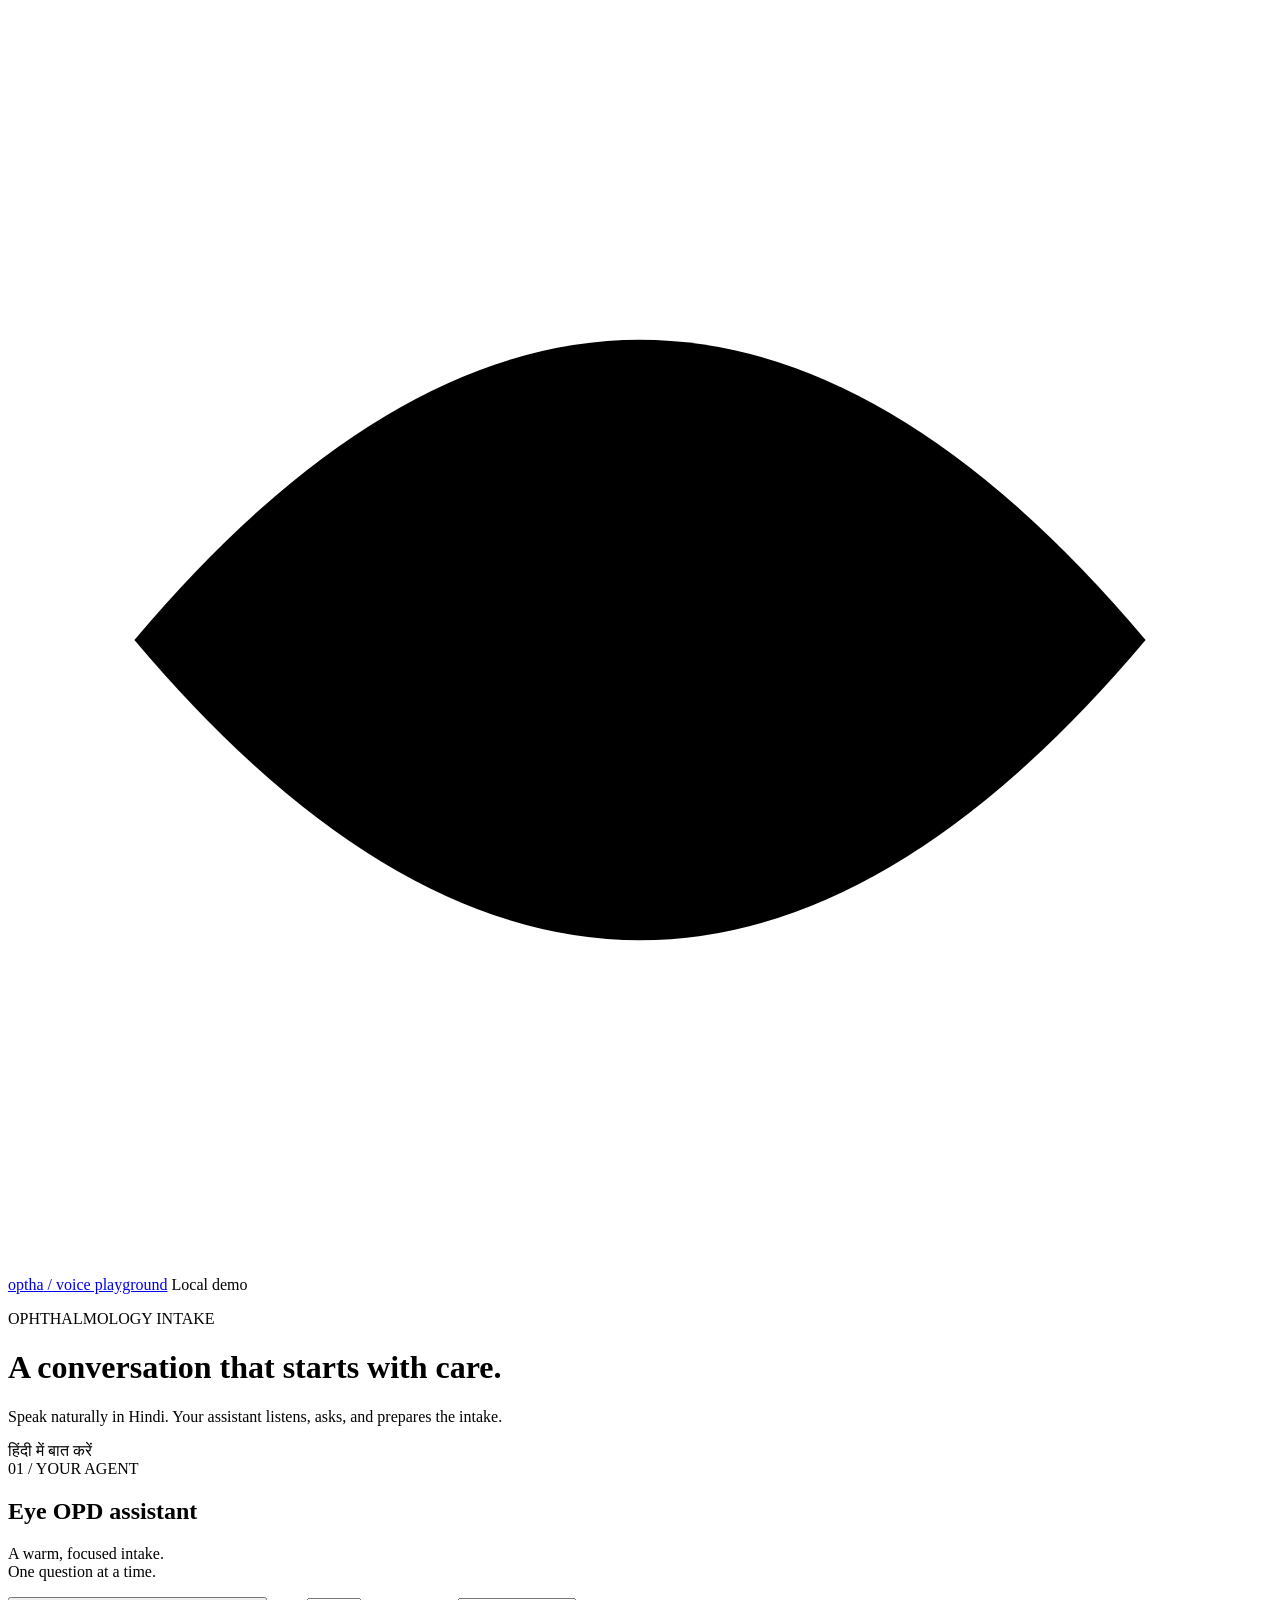
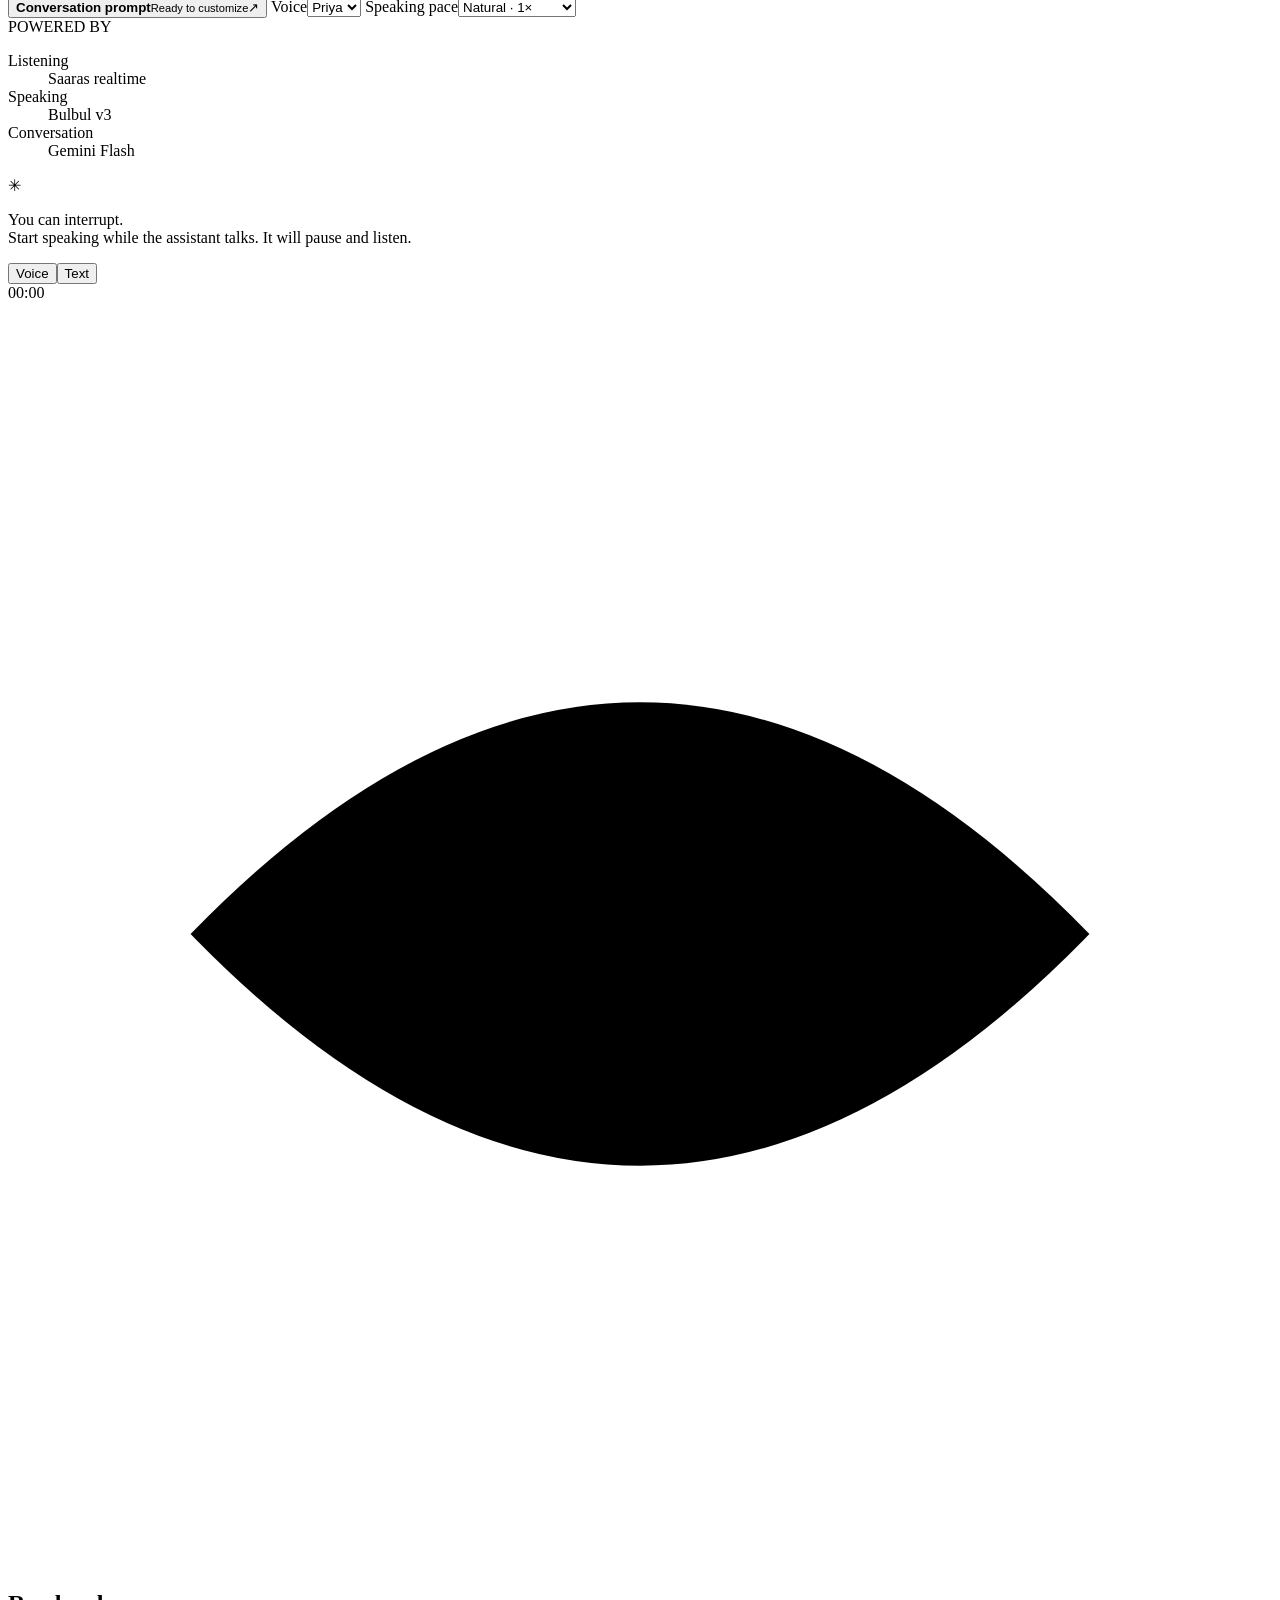
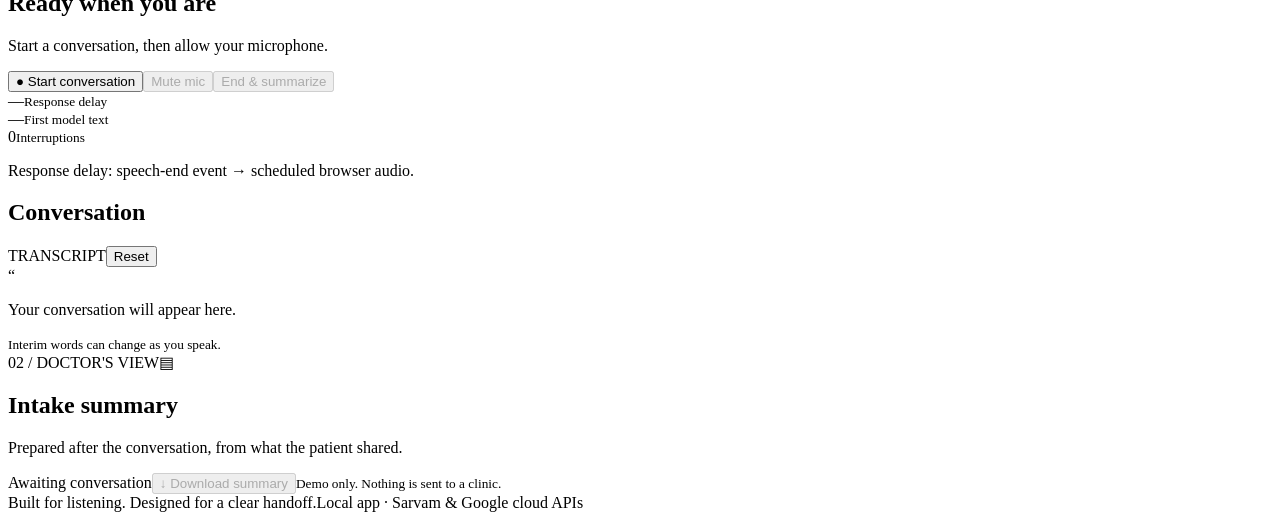
==== web/index.html @ aeef9891 "feat: add local ophthalmology voice demo" ====
<!doctype html>
<html lang="en"><head><meta charset="utf-8"><meta name="viewport" content="width=device-width,initial-scale=1"><title>Optha · Voice playground</title><link rel="icon" href="data:,"><link rel="stylesheet" href="/playground/assets/demo.css"></head>
<body>
<header><a class="brand" href="/playground" aria-label="Optha playground"><svg viewBox="0 0 40 40" aria-hidden="true"><path d="M4 20Q20 1 36 20Q20 39 4 20Z"/><circle cx="20" cy="20" r="6"/></svg>optha<span> / voice playground</span></a><span class="local"><i></i> Local demo</span></header>
<main>
<div class="intro"><div><p class="eyebrow">OPHTHALMOLOGY INTAKE</p><h1>A conversation that starts with care.</h1><p>Speak naturally in Hindi. Your assistant listens, asks, and prepares the intake.</p></div><span class="intro-tag">हिंदी में बात करें</span></div>
<div id="setup" class="notice" hidden><div><strong>Connect your speech and conversation APIs</strong><p id="setup-text"></p><small>Keys stay in the local .env file. They are never sent to your browser.</small></div><button id="refresh-config" class="secondary">Check again</button></div>
<div id="error" class="error" role="alert" hidden><span id="error-text"></span><button id="dismiss-error" aria-label="Dismiss error">×</button></div>
<div class="workspace">
<aside class="card settings"><div class="section-head"><span class="eyebrow">01 / YOUR AGENT</span><span class="dot"></span></div><h2>Eye OPD assistant</h2><p class="muted">A warm, focused intake.<br>One question at a time.</p>
<button id="edit-prompt" class="prompt-button"><span><strong>Conversation prompt</strong><small id="prompt-note">Ready to customize</small></span><span aria-hidden="true">↗</span></button>
<label for="voice">Voice</label><select id="voice"><option value="priya">Priya</option><option value="ishita">Ishita</option><option value="ritu">Ritu</option></select>
<label for="pace">Speaking pace</label><select id="pace"><option value="0.9">Unhurried · 0.9×</option><option value="1" selected>Natural · 1×</option><option value="1.1">Brisk · 1.1×</option></select>
<div class="model-note"><span class="eyebrow">POWERED BY</span><dl><dt>Listening</dt><dd id="stt-model">Saaras realtime</dd><dt>Speaking</dt><dd id="tts-model">Bulbul v3</dd><dt>Conversation</dt><dd id="llm-model">Gemini Flash</dd></dl></div>
<div class="tip"><span aria-hidden="true">✳</span><p>You can interrupt.<br><span>Start speaking while the assistant talks. It will pause and listen.</span></p></div>
</aside>
<section class="conversation">
<div class="card voice-card"><div class="stage-top"><div class="segmented" aria-label="Conversation mode"><button id="voice-mode" class="selected" aria-pressed="true">Voice</button><button id="text-mode" aria-pressed="false">Text</button></div><span id="timer">00:00</span></div>
<div id="stage" class="stage" data-state="idle"><div class="orb" aria-hidden="true"><div class="orb-inner"><svg viewBox="0 0 90 90"><path d="M13 45Q45 12 77 45Q45 78 13 45Z"/><circle cx="45" cy="45" r="12"/><circle class="pupil" cx="45" cy="45" r="4"/></svg></div></div><h2 id="status" role="status">Ready when you are</h2><p id="status-hint">Start a conversation, then allow your microphone.</p><div class="levels" aria-hidden="true"><i></i><i></i><i></i><i></i><i></i><i></i><i></i><i></i><i></i><i></i><i></i><i></i><i></i><i></i><i></i><i></i><i></i></div></div>
<div class="voice-controls"><button id="start" class="primary"><span aria-hidden="true">●</span> Start conversation</button><button id="mute" class="secondary" disabled aria-pressed="false">Mute mic</button><button id="end" class="end" disabled>End & summarize</button></div>
<div class="metrics"><div><span id="response-time">—</span><small>Response delay</small></div><div><span id="llm-time">—</span><small>First model text</small></div><div><span id="interruptions">0</span><small>Interruptions</small></div></div><p class="metric-caption">Response delay: speech-end event → scheduled browser audio.</p></div>
<div class="card transcript-card"><div class="section-head"><h2>Conversation</h2><div><span class="live-label" id="live-label">TRANSCRIPT</span><button id="reset" class="text-button">Reset</button></div></div><div id="transcript" class="transcript" role="log" aria-live="polite" aria-relevant="additions"><div id="empty-transcript" class="empty"><span>“</span><p>Your conversation will appear here.</p><small>Interim words can change as you speak.</small></div></div><form id="text-form" hidden><label class="sr-only" for="text-input">Your message</label><input id="text-input" placeholder="Type a patient reply in Hindi…" maxlength="2000" autocomplete="off" disabled><button id="send-text" class="primary" disabled>Send</button></form></div>
</section>
<aside class="card summary-card"><div class="section-head"><span class="eyebrow">02 / DOCTOR'S VIEW</span><span class="paper-icon" aria-hidden="true">▤</span></div><h2>Intake summary</h2><p class="muted" id="slip-status">Prepared after the conversation, from what the patient shared.</p><dl id="slip" class="slip"></dl><div class="summary-footer"><span class="summary-badge" id="summary-badge">Awaiting conversation</span><button id="download" class="secondary" disabled>↓ Download summary</button><small>Demo only. Nothing is sent to a clinic.</small></div></aside>
</div><footer><span>Built for listening. Designed for a clear handoff.</span><span>Local app · Sarvam & Google cloud APIs</span></footer>
</main>
<dialog id="prompt-dialog"><form method="dialog" class="dialog-head"><div><p class="eyebrow">AGENT INSTRUCTIONS</p><h2>Make the conversation yours.</h2></div><button class="icon-button" aria-label="Close prompt editor">×</button></form><p class="muted">Paste your prompt. The next conversation uses it automatically.</p><label for="prompt">Conversation prompt</label><textarea id="prompt" rows="16" maxlength="16000" spellcheck="false"></textarea><label for="greeting">Opening message</label><textarea id="greeting" rows="2" maxlength="500"></textarea><p class="muted small">The opening is spoken first, without a model wait. The included prompt expects the eye question first.</p><div class="dialog-footer"><button id="default-prompt" class="text-button">Restore original</button><span id="save-note" role="status">Edits apply to your next session.</span><button id="save-prompt" class="secondary">Save prompt locally</button><button id="use-prompt" class="primary">Use this prompt</button></div></dialog>
<script type="module" src="/playground/assets/demo.js"></script>
</body></html>
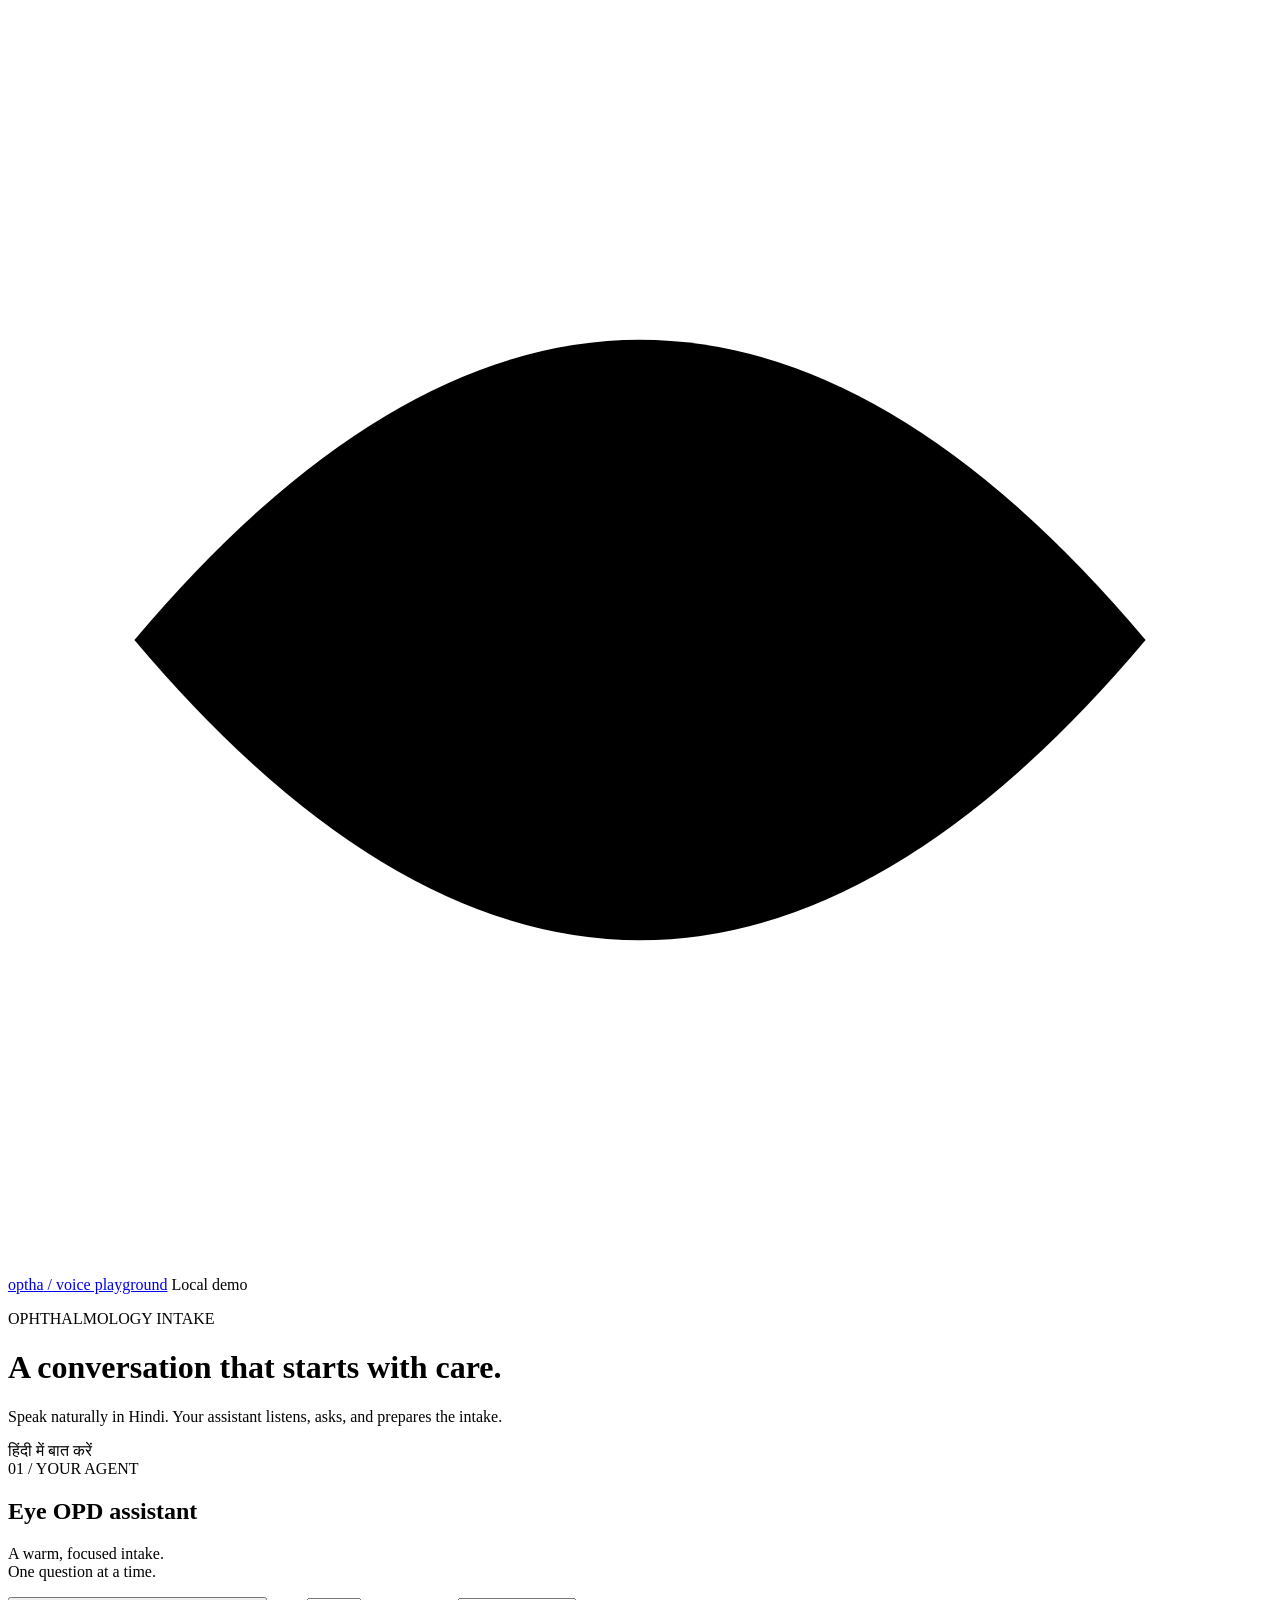
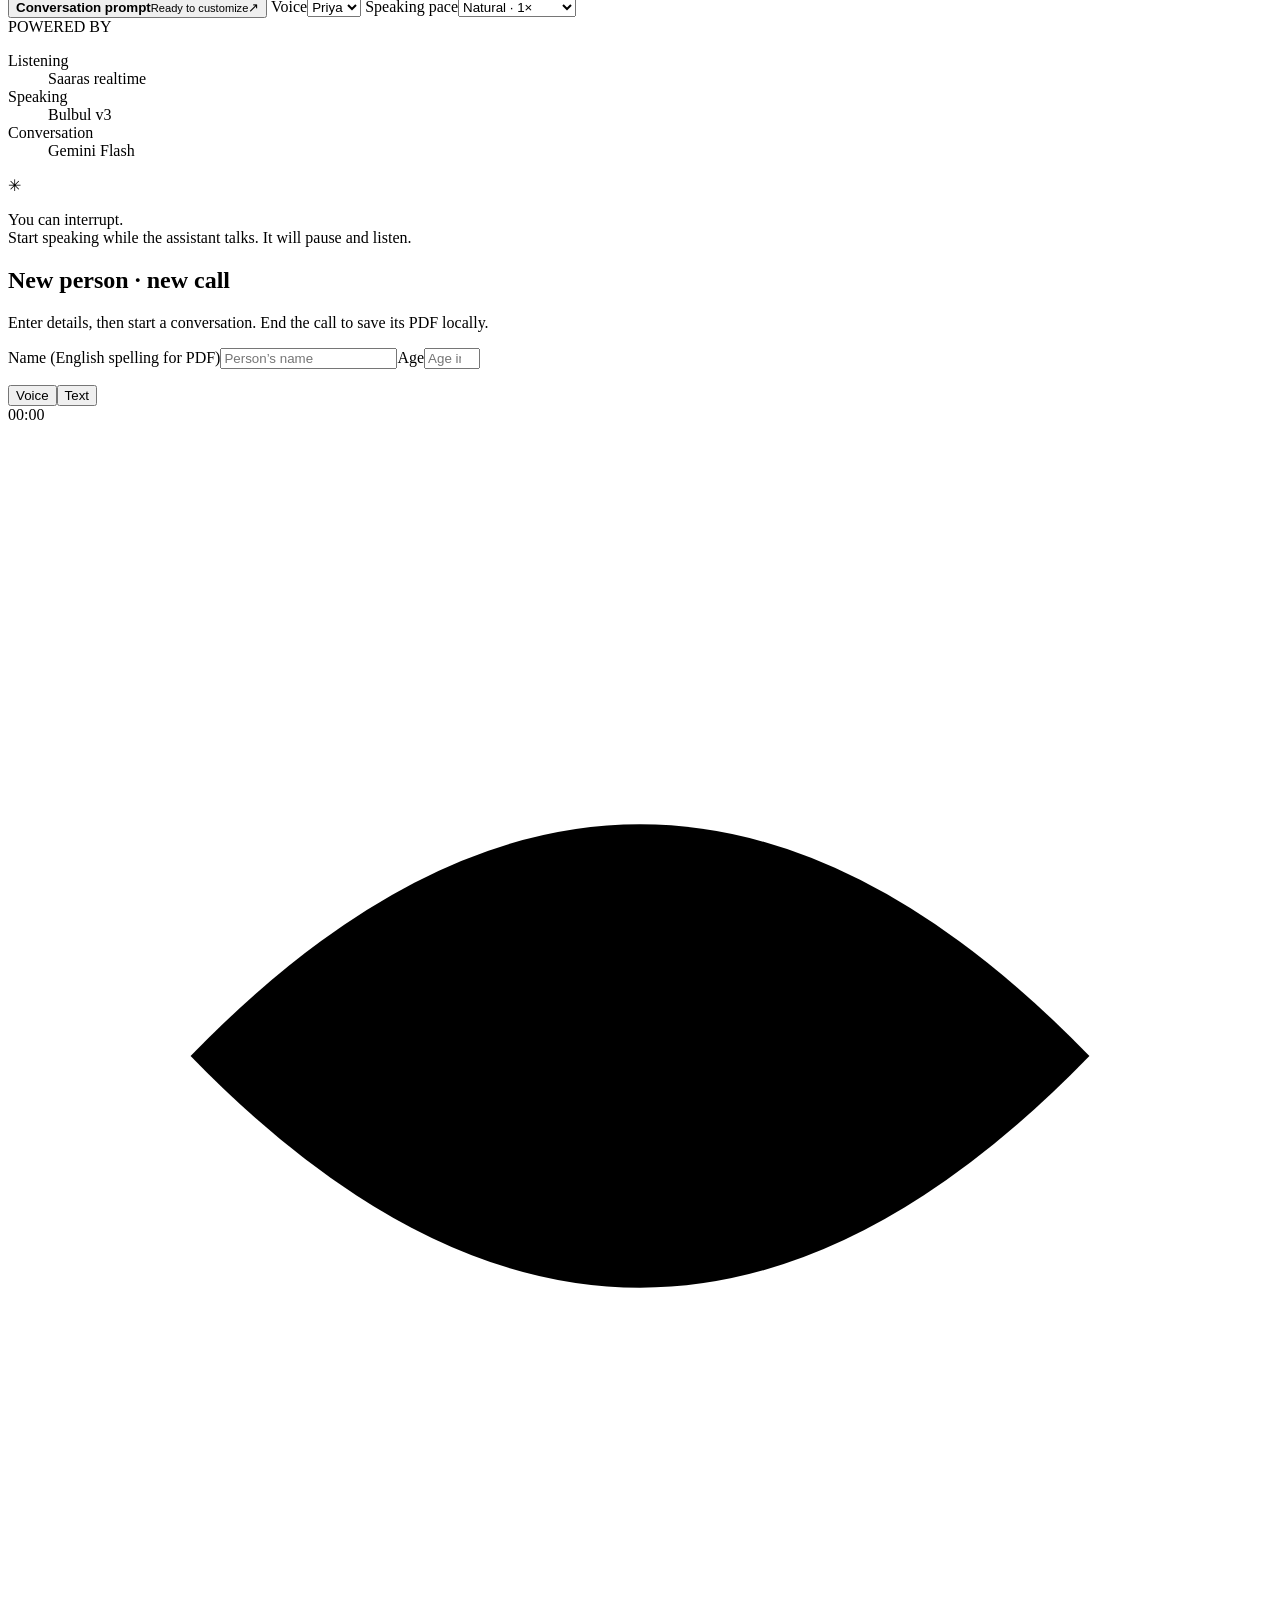
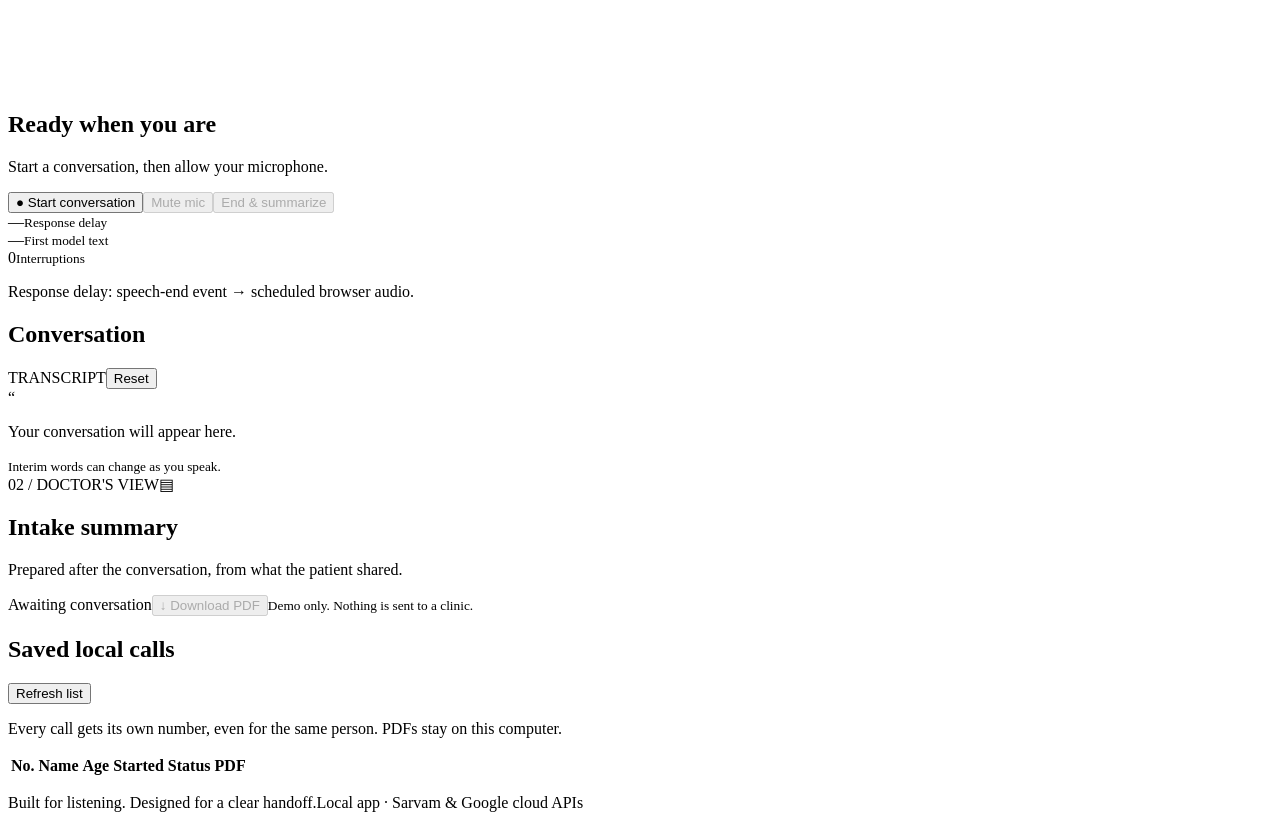
==== commit c31bddfe: "feat: add named PDF calls and Android hotspot demo setup" ====
--- a/web/index.html
+++ b/web/index.html
@@ -15,14 +15,15 @@
 <div class="tip"><span aria-hidden="true">✳</span><p>You can interrupt.<br><span>Start speaking while the assistant talks. It will pause and listen.</span></p></div>
 </aside>
 <section class="conversation">
+<div class="card patient-card"><h2>New person · new call</h2><p class="muted">Enter details, then start a conversation. End the call to save its PDF locally.</p><form id="patient-form"><label for="patient-name">Name (English spelling for PDF)</label><input id="patient-name" required maxlength="80" autocomplete="off" placeholder="Person’s name"><label for="patient-age">Age</label><input id="patient-age" type="number" required min="0" max="120" step="1" placeholder="Age in years"></form><p id="active-person" class="muted" role="status"></p></div>
 <div class="card voice-card"><div class="stage-top"><div class="segmented" aria-label="Conversation mode"><button id="voice-mode" class="selected" aria-pressed="true">Voice</button><button id="text-mode" aria-pressed="false">Text</button></div><span id="timer">00:00</span></div>
 <div id="stage" class="stage" data-state="idle"><div class="orb" aria-hidden="true"><div class="orb-inner"><svg viewBox="0 0 90 90"><path d="M13 45Q45 12 77 45Q45 78 13 45Z"/><circle cx="45" cy="45" r="12"/><circle class="pupil" cx="45" cy="45" r="4"/></svg></div></div><h2 id="status" role="status">Ready when you are</h2><p id="status-hint">Start a conversation, then allow your microphone.</p><div class="levels" aria-hidden="true"><i></i><i></i><i></i><i></i><i></i><i></i><i></i><i></i><i></i><i></i><i></i><i></i><i></i><i></i><i></i><i></i><i></i></div></div>
 <div class="voice-controls"><button id="start" class="primary"><span aria-hidden="true">●</span> Start conversation</button><button id="mute" class="secondary" disabled aria-pressed="false">Mute mic</button><button id="end" class="end" disabled>End & summarize</button></div>
 <div class="metrics"><div><span id="response-time">—</span><small>Response delay</small></div><div><span id="llm-time">—</span><small>First model text</small></div><div><span id="interruptions">0</span><small>Interruptions</small></div></div><p class="metric-caption">Response delay: speech-end event → scheduled browser audio.</p></div>
 <div class="card transcript-card"><div class="section-head"><h2>Conversation</h2><div><span class="live-label" id="live-label">TRANSCRIPT</span><button id="reset" class="text-button">Reset</button></div></div><div id="transcript" class="transcript" role="log" aria-live="polite" aria-relevant="additions"><div id="empty-transcript" class="empty"><span>“</span><p>Your conversation will appear here.</p><small>Interim words can change as you speak.</small></div></div><form id="text-form" hidden><label class="sr-only" for="text-input">Your message</label><input id="text-input" placeholder="Type a patient reply in Hindi…" maxlength="2000" autocomplete="off" disabled><button id="send-text" class="primary" disabled>Send</button></form></div>
 </section>
-<aside class="card summary-card"><div class="section-head"><span class="eyebrow">02 / DOCTOR'S VIEW</span><span class="paper-icon" aria-hidden="true">▤</span></div><h2>Intake summary</h2><p class="muted" id="slip-status">Prepared after the conversation, from what the patient shared.</p><dl id="slip" class="slip"></dl><div class="summary-footer"><span class="summary-badge" id="summary-badge">Awaiting conversation</span><button id="download" class="secondary" disabled>↓ Download summary</button><small>Demo only. Nothing is sent to a clinic.</small></div></aside>
-</div><footer><span>Built for listening. Designed for a clear handoff.</span><span>Local app · Sarvam & Google cloud APIs</span></footer>
+<aside class="card summary-card"><div class="section-head"><span class="eyebrow">02 / DOCTOR'S VIEW</span><span class="paper-icon" aria-hidden="true">▤</span></div><h2>Intake summary</h2><p class="muted" id="slip-status">Prepared after the conversation, from what the patient shared.</p><dl id="slip" class="slip"></dl><div class="summary-footer"><span class="summary-badge" id="summary-badge">Awaiting conversation</span><button id="download" class="secondary" disabled>↓ Download PDF</button><small>Demo only. Nothing is sent to a clinic.</small></div></aside>
+</div><section class="card saved-calls"><div class="section-head"><h2>Saved local calls</h2><button id="refresh-calls" class="secondary">Refresh list</button></div><p class="muted">Every call gets its own number, even for the same person. PDFs stay on this computer.</p><div class="calls-scroll"><table><thead><tr><th>No.</th><th>Name</th><th>Age</th><th>Started</th><th>Status</th><th>PDF</th></tr></thead><tbody id="call-list"></tbody></table></div><p id="calls-note" role="status"></p></section><footer><span>Built for listening. Designed for a clear handoff.</span><span>Local app · Sarvam & Google cloud APIs</span></footer>
 </main>
 <dialog id="prompt-dialog"><form method="dialog" class="dialog-head"><div><p class="eyebrow">AGENT INSTRUCTIONS</p><h2>Make the conversation yours.</h2></div><button class="icon-button" aria-label="Close prompt editor">×</button></form><p class="muted">Paste your prompt. The next conversation uses it automatically.</p><label for="prompt">Conversation prompt</label><textarea id="prompt" rows="16" maxlength="16000" spellcheck="false"></textarea><label for="greeting">Opening message</label><textarea id="greeting" rows="2" maxlength="500"></textarea><p class="muted small">The opening is spoken first, without a model wait. The included prompt expects the eye question first.</p><div class="dialog-footer"><button id="default-prompt" class="text-button">Restore original</button><span id="save-note" role="status">Edits apply to your next session.</span><button id="save-prompt" class="secondary">Save prompt locally</button><button id="use-prompt" class="primary">Use this prompt</button></div></dialog>
 <script type="module" src="/playground/assets/demo.js"></script>
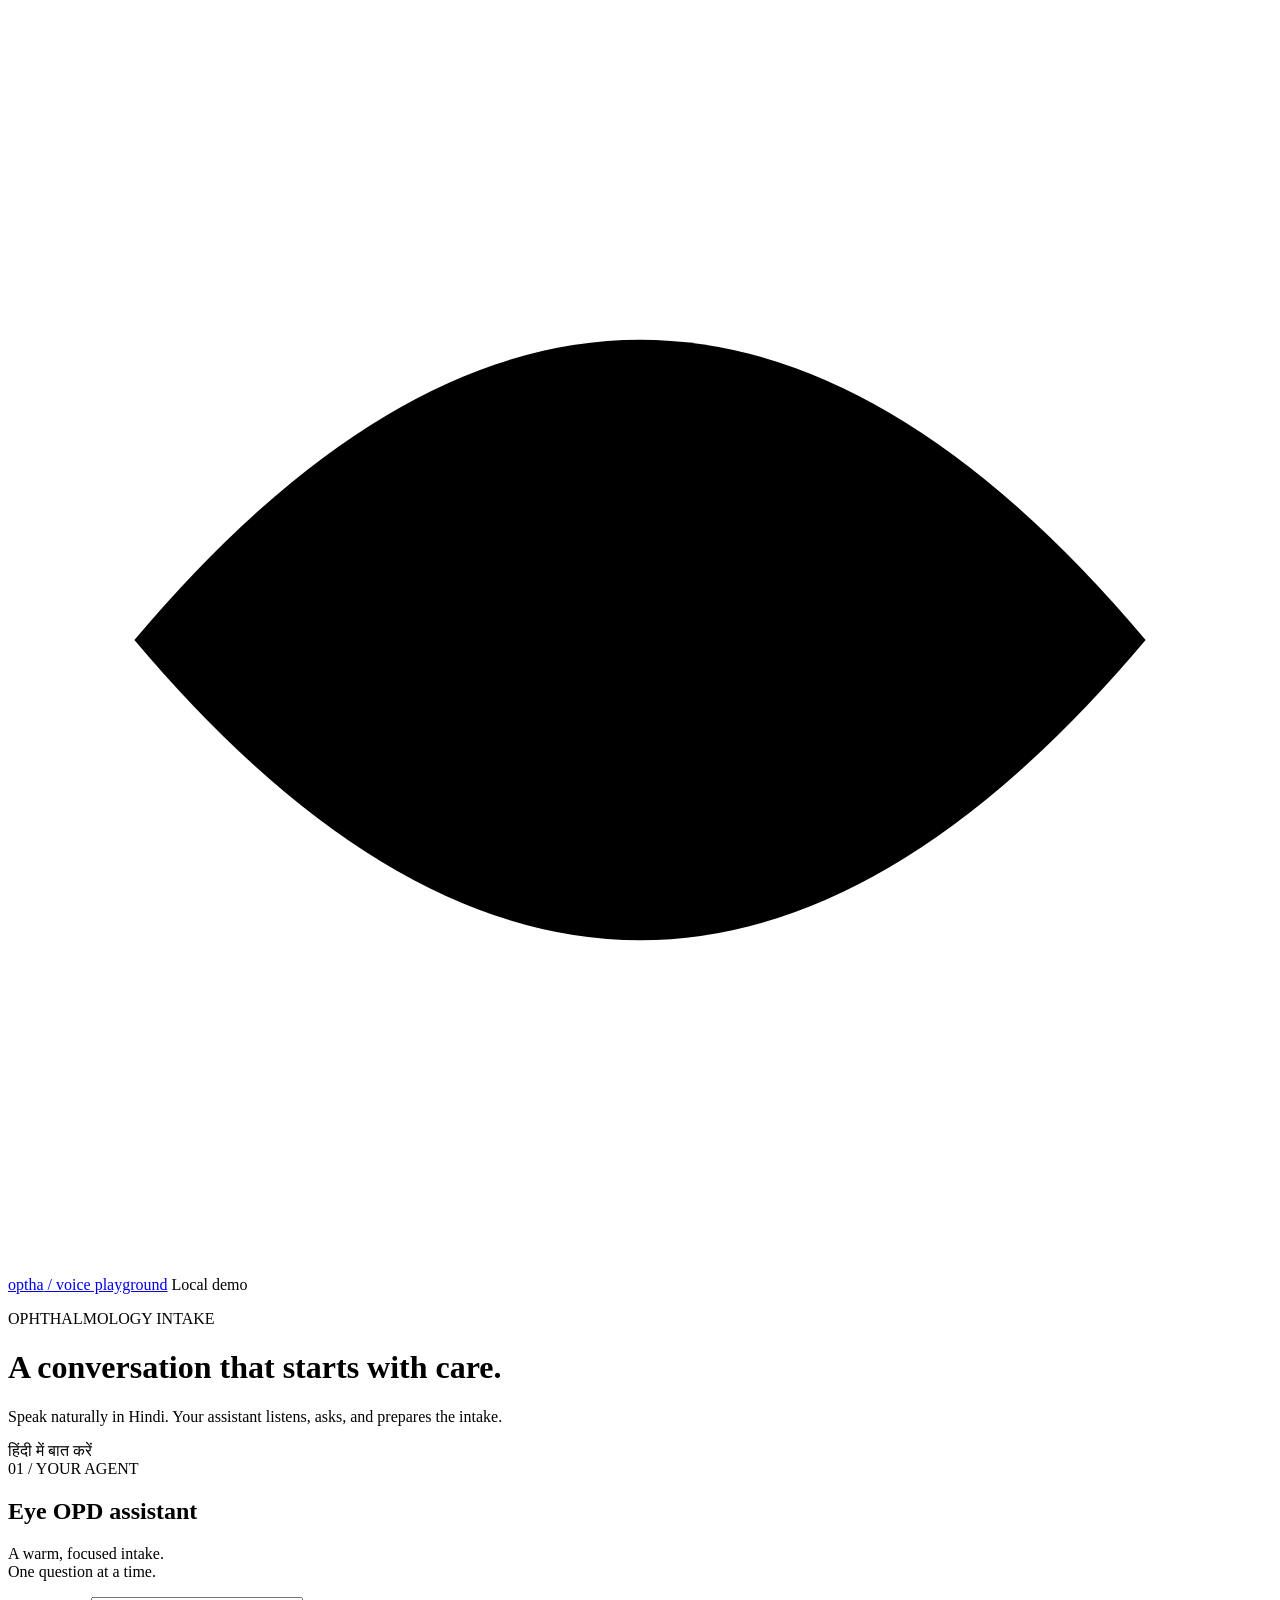
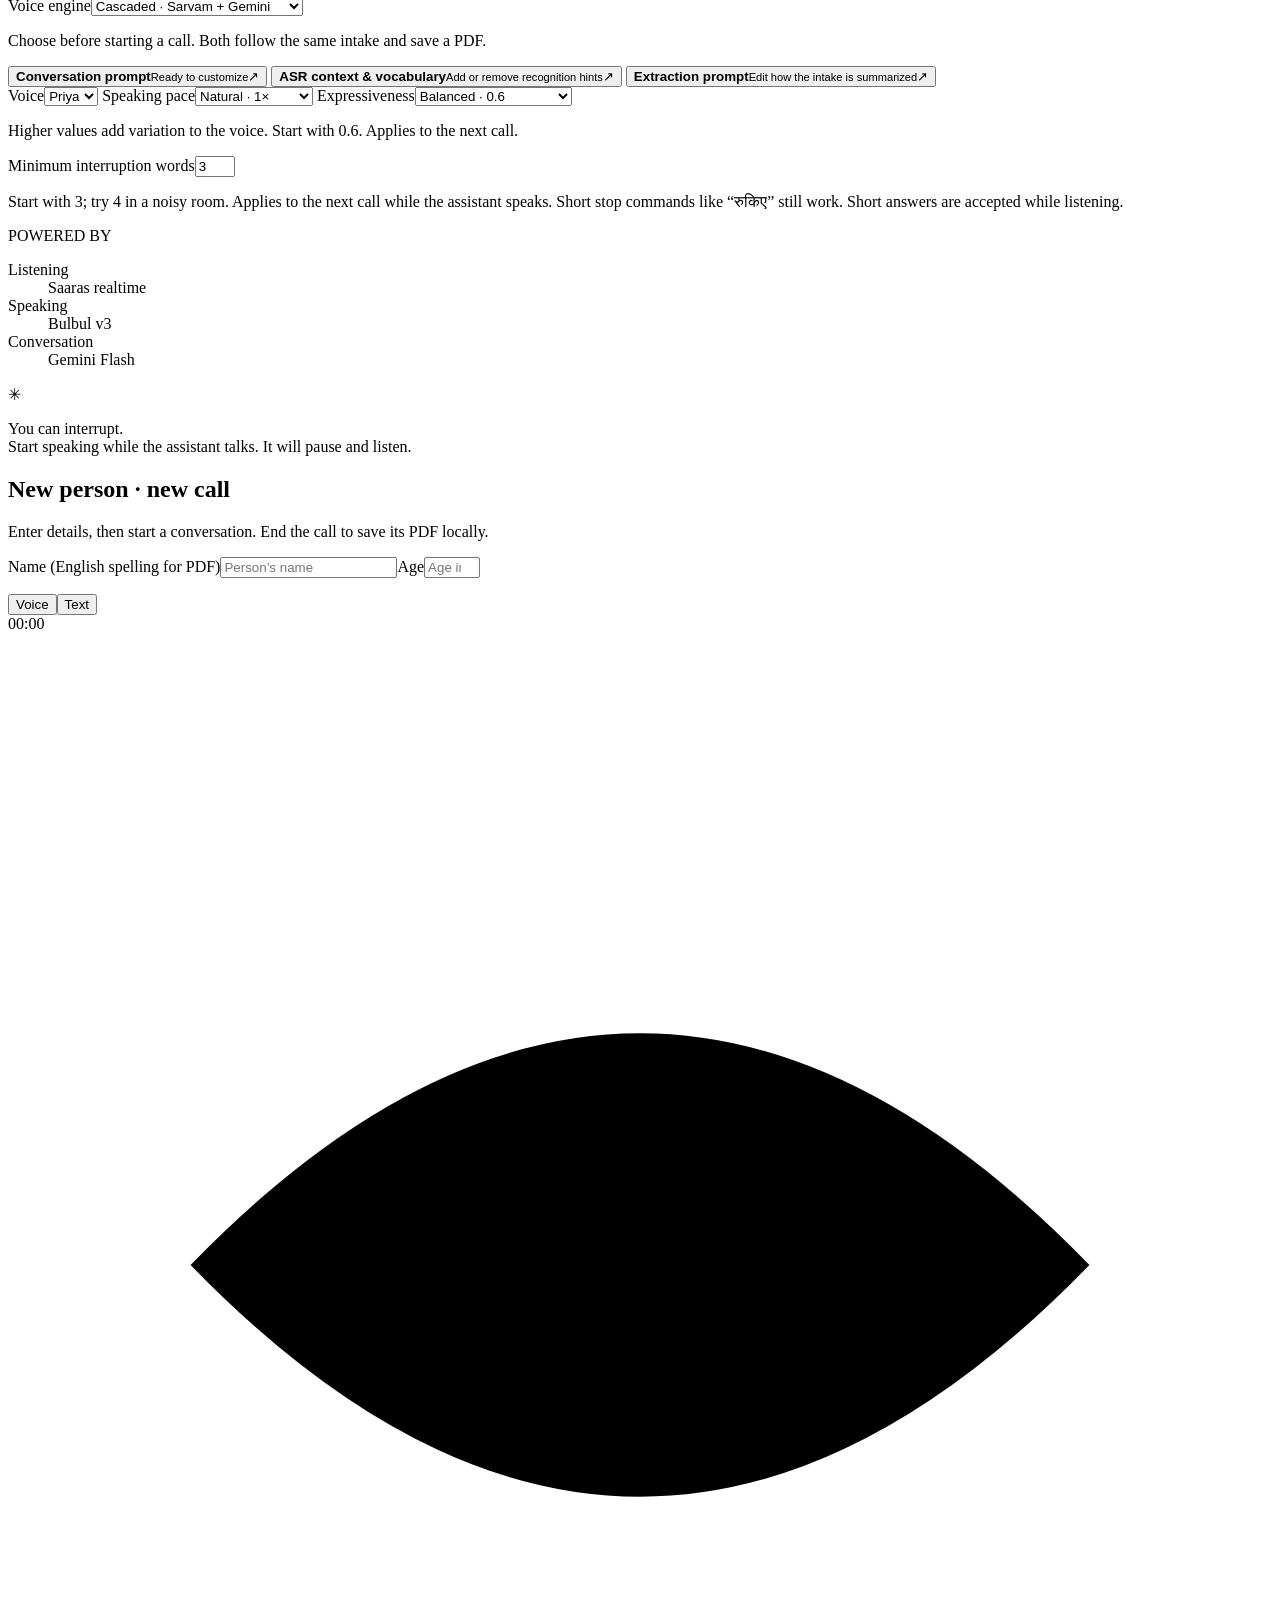
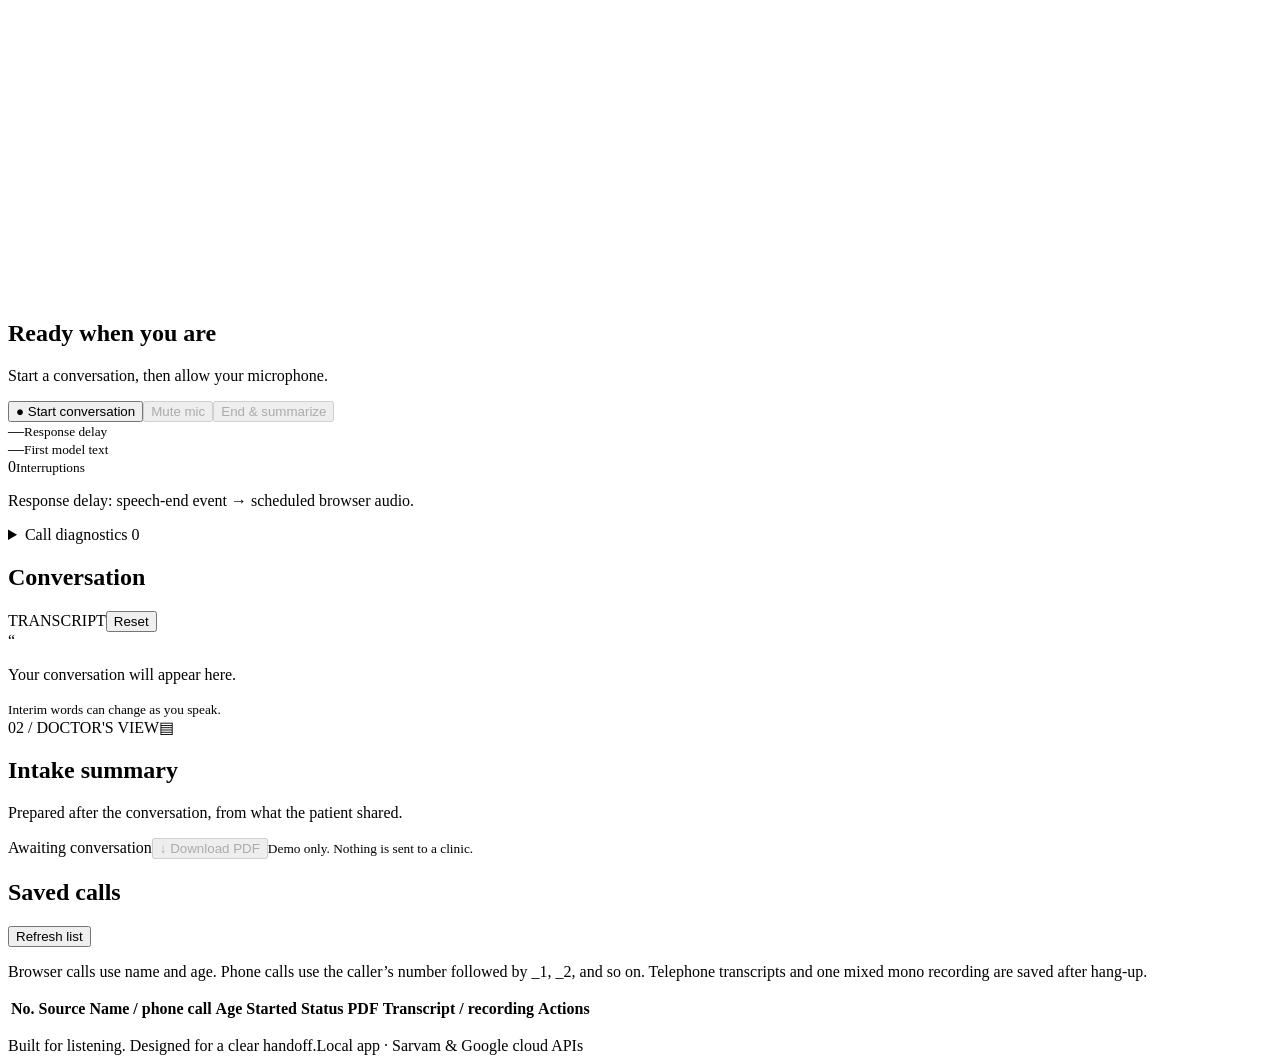
==== commit ff5f988c: "archive: preserve running AWS source before doctor portal Code-only snapshot of the previous running" ====
--- a/web/index.html
+++ b/web/index.html
@@ -8,9 +8,18 @@
 <div id="error" class="error" role="alert" hidden><span id="error-text"></span><button id="dismiss-error" aria-label="Dismiss error">×</button></div>
 <div class="workspace">
 <aside class="card settings"><div class="section-head"><span class="eyebrow">01 / YOUR AGENT</span><span class="dot"></span></div><h2>Eye OPD assistant</h2><p class="muted">A warm, focused intake.<br>One question at a time.</p>
+<label for="voice-engine">Voice engine</label><select id="voice-engine" aria-describedby="engine-help"><option value="cascaded">Cascaded · Sarvam + Gemini</option><option value="s2s">Speech-to-speech · Gemini Live</option></select>
+<p id="engine-help" class="muted small">Choose before starting a call. Both follow the same intake and save a PDF.</p>
 <button id="edit-prompt" class="prompt-button"><span><strong>Conversation prompt</strong><small id="prompt-note">Ready to customize</small></span><span aria-hidden="true">↗</span></button>
-<label for="voice">Voice</label><select id="voice"><option value="priya">Priya</option><option value="ishita">Ishita</option><option value="ritu">Ritu</option></select>
+<button id="edit-asr" class="prompt-button"><span><strong>ASR context & vocabulary</strong><small>Add or remove recognition hints</small></span><span aria-hidden="true">↗</span></button>
+<button id="edit-extraction" class="prompt-button"><span><strong>Extraction prompt</strong><small>Edit how the intake is summarized</small></span><span aria-hidden="true">↗</span></button>
+<div id="cascaded-settings"><label for="voice">Voice</label><select id="voice"><option value="priya">Priya</option><option value="ishita">Ishita</option><option value="ritu">Ritu</option></select>
 <label for="pace">Speaking pace</label><select id="pace"><option value="0.9">Unhurried · 0.9×</option><option value="1" selected>Natural · 1×</option><option value="1.1">Brisk · 1.1×</option></select>
+<label for="expressiveness">Expressiveness</label><select id="expressiveness" aria-describedby="expressiveness-help"><option value="0.2">Steady · 0.2</option><option value="0.4">Controlled · 0.4</option><option value="0.6" selected>Balanced · 0.6</option><option value="0.8">Expressive · 0.8</option><option value="1">Highly expressive · 1.0</option></select>
+<p id="expressiveness-help" class="muted small">Higher values add variation to the voice. Start with 0.6. Applies to the next call.</p>
+<label for="barge-in-min-words">Minimum interruption words</label><input id="barge-in-min-words" type="number" min="2" max="8" step="1" value="3" required aria-describedby="barge-in-help">
+<p id="barge-in-help" class="muted small">Start with 3; try 4 in a noisy room. Applies to the next call while the assistant speaks. Short stop commands like “रुकिए” still work. Short answers are accepted while listening.</p>
+</div><p id="s2s-settings" class="muted small" hidden>Gemini generates the voice directly and handles pauses and interruptions. Change its speaking style in the speech-to-speech prompt.</p>
 <div class="model-note"><span class="eyebrow">POWERED BY</span><dl><dt>Listening</dt><dd id="stt-model">Saaras realtime</dd><dt>Speaking</dt><dd id="tts-model">Bulbul v3</dd><dt>Conversation</dt><dd id="llm-model">Gemini Flash</dd></dl></div>
 <div class="tip"><span aria-hidden="true">✳</span><p>You can interrupt.<br><span>Start speaking while the assistant talks. It will pause and listen.</span></p></div>
 </aside>
@@ -20,11 +29,20 @@
 <div id="stage" class="stage" data-state="idle"><div class="orb" aria-hidden="true"><div class="orb-inner"><svg viewBox="0 0 90 90"><path d="M13 45Q45 12 77 45Q45 78 13 45Z"/><circle cx="45" cy="45" r="12"/><circle class="pupil" cx="45" cy="45" r="4"/></svg></div></div><h2 id="status" role="status">Ready when you are</h2><p id="status-hint">Start a conversation, then allow your microphone.</p><div class="levels" aria-hidden="true"><i></i><i></i><i></i><i></i><i></i><i></i><i></i><i></i><i></i><i></i><i></i><i></i><i></i><i></i><i></i><i></i><i></i></div></div>
 <div class="voice-controls"><button id="start" class="primary"><span aria-hidden="true">●</span> Start conversation</button><button id="mute" class="secondary" disabled aria-pressed="false">Mute mic</button><button id="end" class="end" disabled>End & summarize</button></div>
 <div class="metrics"><div><span id="response-time">—</span><small>Response delay</small></div><div><span id="llm-time">—</span><small>First model text</small></div><div><span id="interruptions">0</span><small>Interruptions</small></div></div><p class="metric-caption">Response delay: speech-end event → scheduled browser audio.</p></div>
+<details id="diagnostics" class="card diagnostics-card"><summary>Call diagnostics <span id="diagnostic-count">0</span></summary><p id="diagnostic-empty" class="muted">No issues reported in this session. This does not verify that every reply was heard.</p><ol id="diagnostic-list" aria-live="polite"></ol><p class="muted small">Shows recognition (ASR), reply generation (LLM), speech synthesis (TTS), playback and connection issues. No conversation text or keys. Resets with the next call.</p></details>
 <div class="card transcript-card"><div class="section-head"><h2>Conversation</h2><div><span class="live-label" id="live-label">TRANSCRIPT</span><button id="reset" class="text-button">Reset</button></div></div><div id="transcript" class="transcript" role="log" aria-live="polite" aria-relevant="additions"><div id="empty-transcript" class="empty"><span>“</span><p>Your conversation will appear here.</p><small>Interim words can change as you speak.</small></div></div><form id="text-form" hidden><label class="sr-only" for="text-input">Your message</label><input id="text-input" placeholder="Type a patient reply in Hindi…" maxlength="2000" autocomplete="off" disabled><button id="send-text" class="primary" disabled>Send</button></form></div>
 </section>
 <aside class="card summary-card"><div class="section-head"><span class="eyebrow">02 / DOCTOR'S VIEW</span><span class="paper-icon" aria-hidden="true">▤</span></div><h2>Intake summary</h2><p class="muted" id="slip-status">Prepared after the conversation, from what the patient shared.</p><dl id="slip" class="slip"></dl><div class="summary-footer"><span class="summary-badge" id="summary-badge">Awaiting conversation</span><button id="download" class="secondary" disabled>↓ Download PDF</button><small>Demo only. Nothing is sent to a clinic.</small></div></aside>
-</div><section class="card saved-calls"><div class="section-head"><h2>Saved local calls</h2><button id="refresh-calls" class="secondary">Refresh list</button></div><p class="muted">Every call gets its own number, even for the same person. PDFs stay on this computer.</p><div class="calls-scroll"><table><thead><tr><th>No.</th><th>Name</th><th>Age</th><th>Started</th><th>Status</th><th>PDF</th></tr></thead><tbody id="call-list"></tbody></table></div><p id="calls-note" role="status"></p></section><footer><span>Built for listening. Designed for a clear handoff.</span><span>Local app · Sarvam & Google cloud APIs</span></footer>
+</div><section class="card saved-calls"><div class="section-head"><h2>Saved calls</h2><button id="refresh-calls" class="secondary">Refresh list</button></div><p class="muted">Browser calls use name and age. Phone calls use the caller’s number followed by _1, _2, and so on. Telephone transcripts and one mixed mono recording are saved after hang-up.</p><div class="calls-scroll"><table><thead><tr><th>No.</th><th>Source</th><th>Name / phone call</th><th>Age</th><th>Started</th><th>Status</th><th>PDF</th><th>Transcript / recording</th><th>Actions</th></tr></thead><tbody id="call-list"></tbody></table></div><p id="calls-note" role="status"></p></section><footer><span>Built for listening. Designed for a clear handoff.</span><span>Local app · Sarvam & Google cloud APIs</span></footer>
 </main>
-<dialog id="prompt-dialog"><form method="dialog" class="dialog-head"><div><p class="eyebrow">AGENT INSTRUCTIONS</p><h2>Make the conversation yours.</h2></div><button class="icon-button" aria-label="Close prompt editor">×</button></form><p class="muted">Paste your prompt. The next conversation uses it automatically.</p><label for="prompt">Conversation prompt</label><textarea id="prompt" rows="16" maxlength="16000" spellcheck="false"></textarea><label for="greeting">Opening message</label><textarea id="greeting" rows="2" maxlength="500"></textarea><p class="muted small">The opening is spoken first, without a model wait. The included prompt expects the eye question first.</p><div class="dialog-footer"><button id="default-prompt" class="text-button">Restore original</button><span id="save-note" role="status">Edits apply to your next session.</span><button id="save-prompt" class="secondary">Save prompt locally</button><button id="use-prompt" class="primary">Use this prompt</button></div></dialog>
+<dialog id="prompt-dialog"><form method="dialog" class="dialog-head"><div><p class="eyebrow">AGENT SETTINGS</p><h2>Prompts & recognition</h2></div><button class="icon-button" aria-label="Close prompt editor">×</button></form><p class="muted">Edits apply to your next call. Save locally to keep them after a refresh or server restart.</p>
+<div id="cascaded-prompt-settings"><label for="prompt">Cascaded conversation prompt</label><textarea id="prompt" rows="12" maxlength="16000" required spellcheck="false"></textarea></div>
+<div id="s2s-prompt-settings" hidden><label for="s2s-first-message">Speech-to-speech first message</label><textarea id="s2s-first-message" rows="4" maxlength="500" required></textarea><p class="muted small">Spoken once at the start, then the conversation continues below. Save settings to use this opening for future Gemini phone calls too.</p><label for="s2s-prompt">Gemini speech-to-speech conversation prompt</label><textarea id="s2s-prompt" rows="14" maxlength="16000" required spellcheck="false"></textarea><p class="muted small">Continue after the first message. Keep the finish_intake tool instruction so the closing can play before the PDF is prepared.</p></div>
+<div id="cascaded-greeting-settings"><label for="greeting">Opening message</label><textarea id="greeting" rows="2" maxlength="500" required></textarea><p class="muted small">The opening is spoken first. Opening-message edits apply to this page only.</p></div>
+<div id="asr-settings"><label for="asr-prompt">ASR context hint</label><textarea id="asr-prompt" rows="4" maxlength="2000" aria-describedby="asr-context-help"></textarea><p id="asr-context-help" class="muted small">General context for recognizing speech, not expected patient answers. Clear to disable. Maximum 2,000 characters.</p>
+<label for="asr-keyterms">ASR vocabulary — one term or phrase per line</label><textarea id="asr-keyterms" rows="8" maxlength="4000" spellcheck="false" aria-describedby="asr-vocabulary-help"></textarea><p id="asr-vocabulary-help" class="muted small">Up to 50 distinct terms, 64 characters each. Add or delete lines; clear to disable. Requires Saaras v4. Hints can help with terminology but do not guarantee recognition or fix missed speech detection.</p>
+</div>
+<label for="extraction-prompt">Extraction prompt</label><textarea id="extraction-prompt" rows="14" maxlength="16000" required spellcheck="false" aria-describedby="extraction-help"></textarea><p id="extraction-help" class="muted small">Used after the call to prepare the summary. Keep the JSON field names and value rules so the website and PDF can read the result. Maximum 16,000 characters.</p>
+<div class="dialog-footer"><button id="default-prompt" class="text-button">Restore all defaults</button><span id="save-note" role="status">Edits apply to your next call.</span><button id="save-prompt" class="secondary">Save settings locally</button><button id="use-prompt" class="primary">Use these settings</button></div></dialog>
 <script type="module" src="/playground/assets/demo.js"></script>
-</body></html>+</body></html>
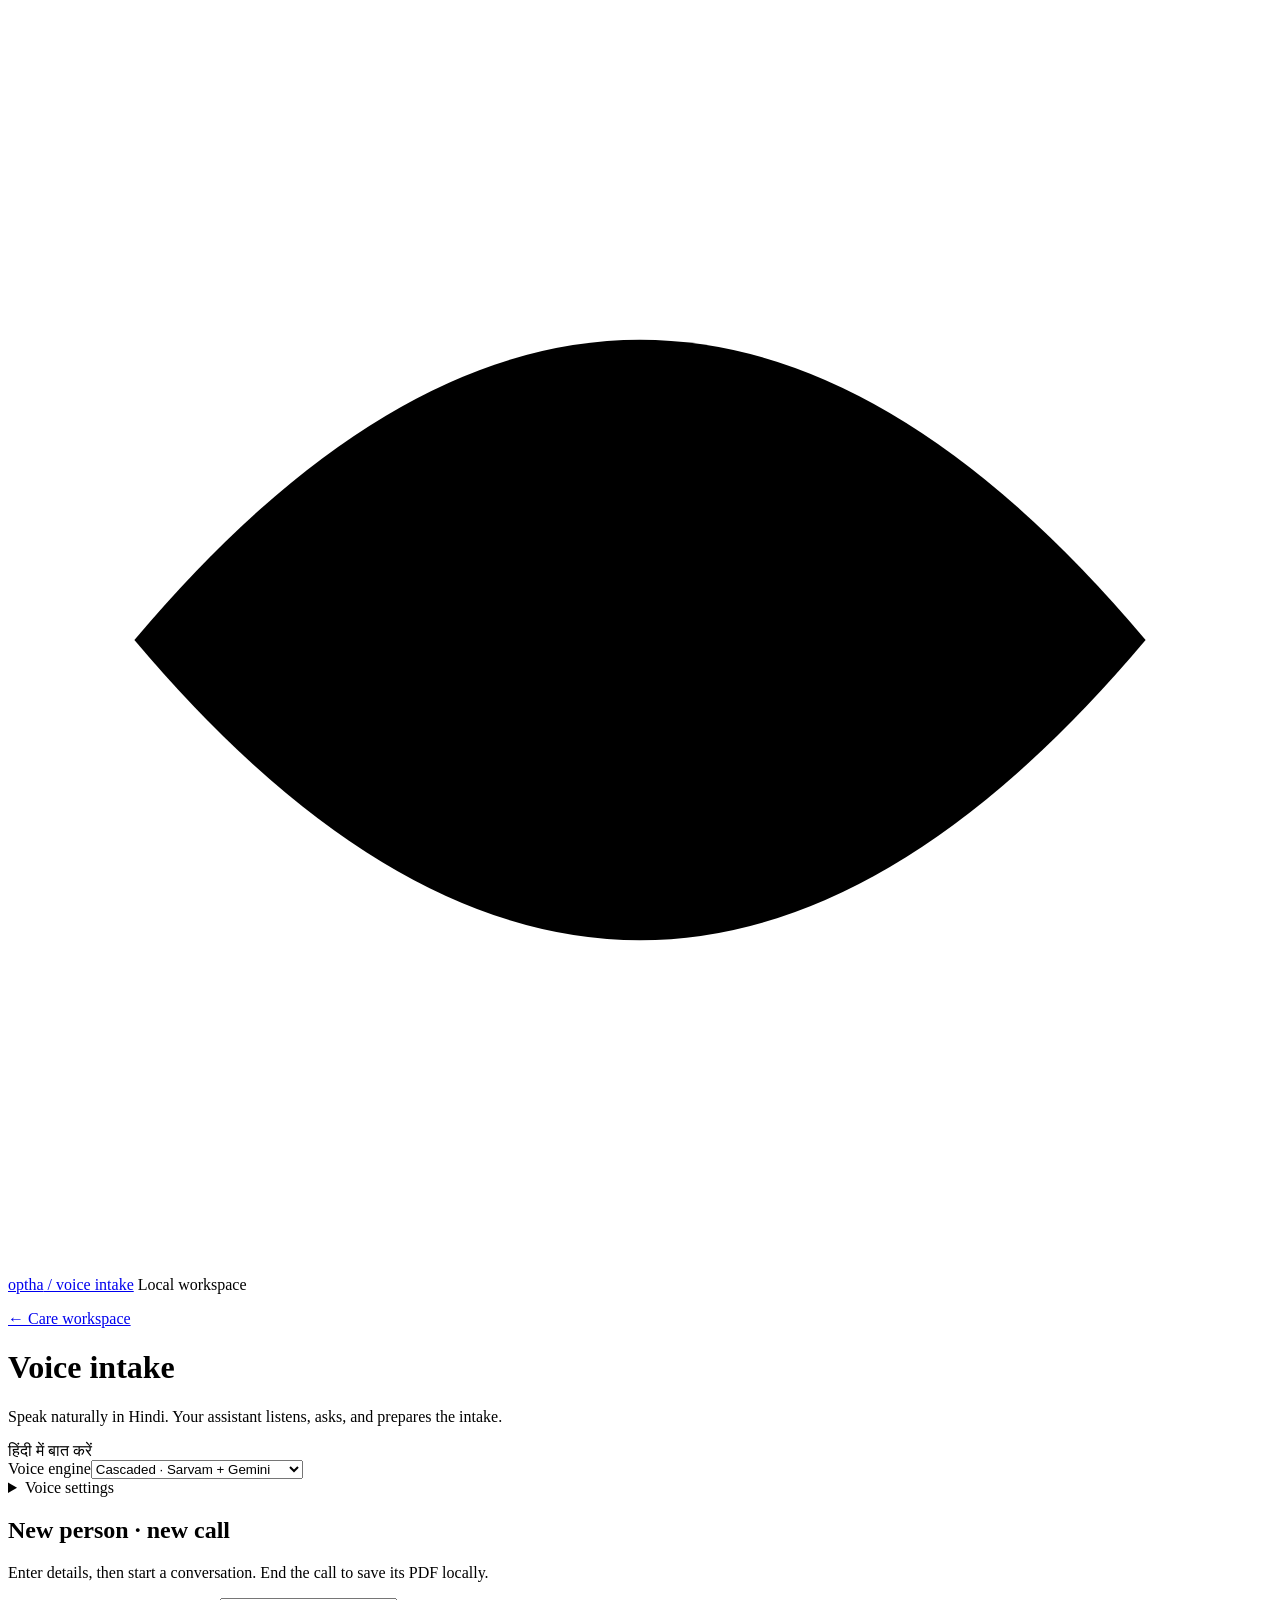
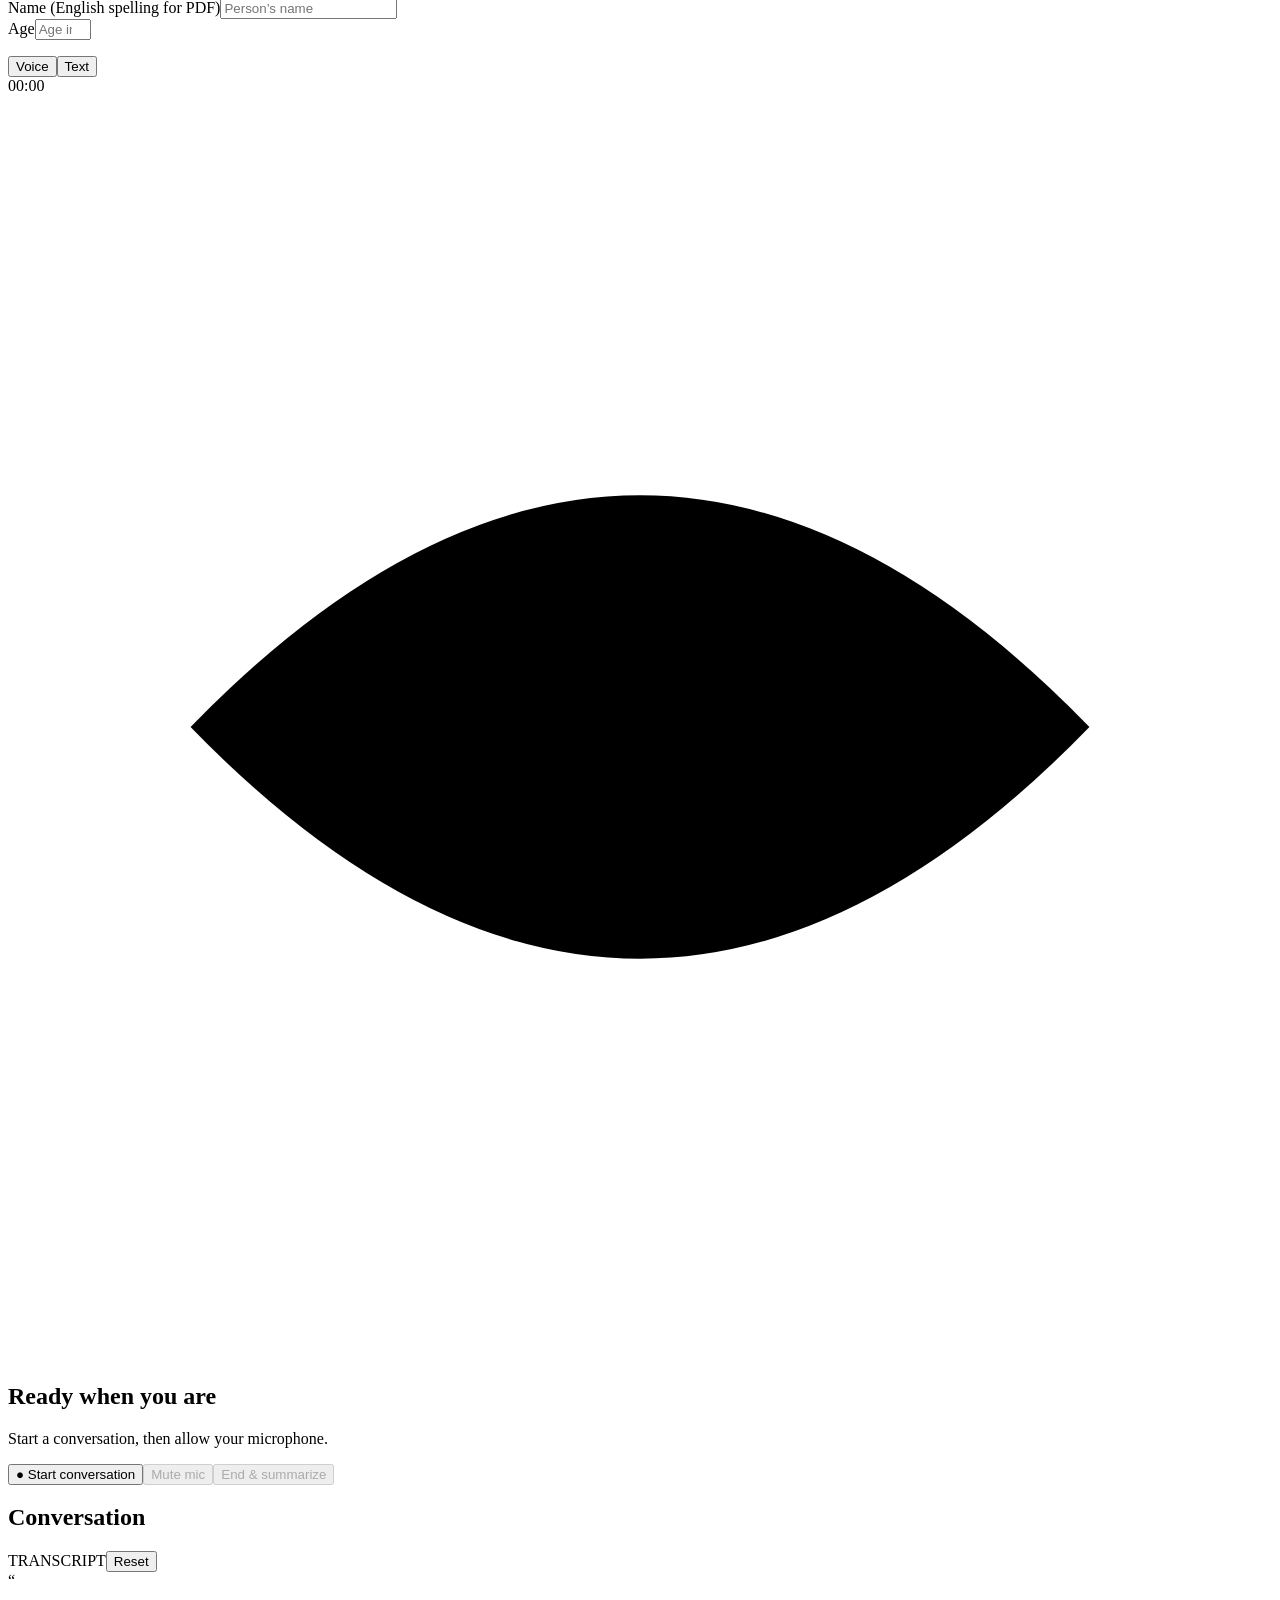
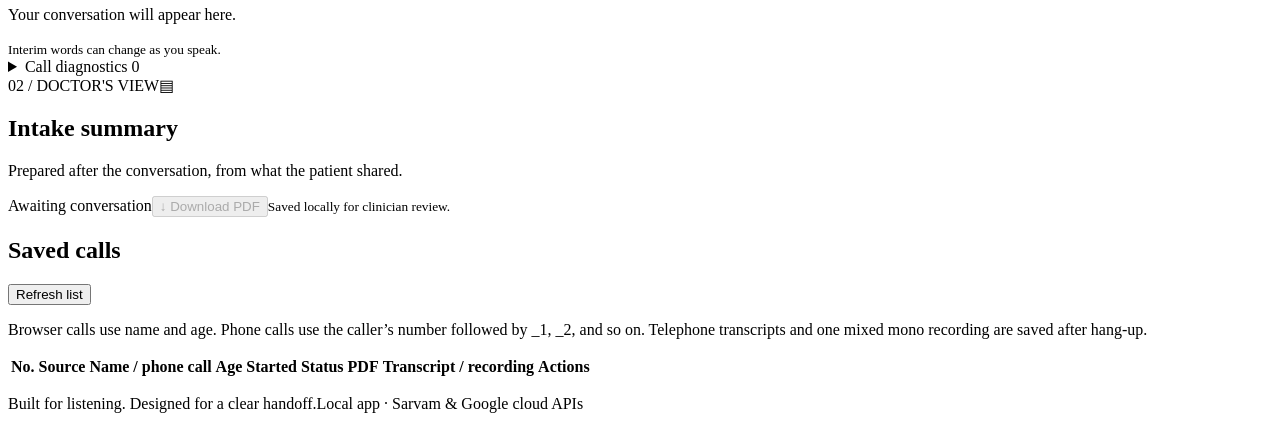
==== commit 593a5a1b: "feat: add live telephone doctor portal and recovery review" ====
--- a/web/index.html
+++ b/web/index.html
@@ -1,38 +1,43 @@
 <!doctype html>
-<html lang="en"><head><meta charset="utf-8"><meta name="viewport" content="width=device-width,initial-scale=1"><title>Optha · Voice playground</title><link rel="icon" href="data:,"><link rel="stylesheet" href="/playground/assets/demo.css"></head>
+<html lang="en"><head><meta charset="utf-8"><meta name="viewport" content="width=device-width,initial-scale=1"><title>Optha · Voice intake</title><link rel="icon" href="data:,"><link rel="stylesheet" href="/playground/assets/demo.css"></head>
 <body>
-<header><a class="brand" href="/playground" aria-label="Optha playground"><svg viewBox="0 0 40 40" aria-hidden="true"><path d="M4 20Q20 1 36 20Q20 39 4 20Z"/><circle cx="20" cy="20" r="6"/></svg>optha<span> / voice playground</span></a><span class="local"><i></i> Local demo</span></header>
+<header><a class="brand" href="/playground" aria-label="Optha voice intake"><svg viewBox="0 0 40 40" aria-hidden="true"><path d="M4 20Q20 1 36 20Q20 39 4 20Z"/><circle cx="20" cy="20" r="6"/></svg>optha<span> / voice intake</span></a><span class="local"><i></i> Local workspace</span></header>
 <main>
-<div class="intro"><div><p class="eyebrow">OPHTHALMOLOGY INTAKE</p><h1>A conversation that starts with care.</h1><p>Speak naturally in Hindi. Your assistant listens, asks, and prepares the intake.</p></div><span class="intro-tag">हिंदी में बात करें</span></div>
+<p><a href="/care">← Care workspace</a></p>
+<div class="intro"><div><h1>Voice intake</h1><p>Speak naturally in Hindi. Your assistant listens, asks, and prepares the intake.</p></div><span class="intro-tag">हिंदी में बात करें</span></div>
 <div id="setup" class="notice" hidden><div><strong>Connect your speech and conversation APIs</strong><p id="setup-text"></p><small>Keys stay in the local .env file. They are never sent to your browser.</small></div><button id="refresh-config" class="secondary">Check again</button></div>
 <div id="error" class="error" role="alert" hidden><span id="error-text"></span><button id="dismiss-error" aria-label="Dismiss error">×</button></div>
 <div class="workspace">
-<aside class="card settings"><div class="section-head"><span class="eyebrow">01 / YOUR AGENT</span><span class="dot"></span></div><h2>Eye OPD assistant</h2><p class="muted">A warm, focused intake.<br>One question at a time.</p>
-<label for="voice-engine">Voice engine</label><select id="voice-engine" aria-describedby="engine-help"><option value="cascaded">Cascaded · Sarvam + Gemini</option><option value="s2s">Speech-to-speech · Gemini Live</option></select>
-<p id="engine-help" class="muted small">Choose before starting a call. Both follow the same intake and save a PDF.</p>
-<button id="edit-prompt" class="prompt-button"><span><strong>Conversation prompt</strong><small id="prompt-note">Ready to customize</small></span><span aria-hidden="true">↗</span></button>
+<aside class="card settings" aria-label="Voice configuration">
+<div class="engine-choice"><label for="voice-engine">Voice engine</label><select id="voice-engine" aria-describedby="engine-help"><option value="cascaded">Cascaded · Sarvam + Gemini</option><option value="s2s">Speech-to-speech · Gemini Live</option></select></div>
+<details id="voice-settings" class="voice-settings"><summary>Voice settings</summary>
+<div class="settings-content"><div class="settings-prompts"><button id="edit-prompt" class="prompt-button"><span><strong>Conversation prompt</strong><small id="prompt-note">Ready to customize</small></span><span aria-hidden="true">↗</span></button>
 <button id="edit-asr" class="prompt-button"><span><strong>ASR context & vocabulary</strong><small>Add or remove recognition hints</small></span><span aria-hidden="true">↗</span></button>
 <button id="edit-extraction" class="prompt-button"><span><strong>Extraction prompt</strong><small>Edit how the intake is summarized</small></span><span aria-hidden="true">↗</span></button>
-<div id="cascaded-settings"><label for="voice">Voice</label><select id="voice"><option value="priya">Priya</option><option value="ishita">Ishita</option><option value="ritu">Ritu</option></select>
+</div>
+<div><div id="cascaded-settings"><label for="voice">Voice</label><select id="voice"><option value="priya">Priya</option><option value="ishita">Ishita</option><option value="ritu">Ritu</option></select>
 <label for="pace">Speaking pace</label><select id="pace"><option value="0.9">Unhurried · 0.9×</option><option value="1" selected>Natural · 1×</option><option value="1.1">Brisk · 1.1×</option></select>
 <label for="expressiveness">Expressiveness</label><select id="expressiveness" aria-describedby="expressiveness-help"><option value="0.2">Steady · 0.2</option><option value="0.4">Controlled · 0.4</option><option value="0.6" selected>Balanced · 0.6</option><option value="0.8">Expressive · 0.8</option><option value="1">Highly expressive · 1.0</option></select>
 <p id="expressiveness-help" class="muted small">Higher values add variation to the voice. Start with 0.6. Applies to the next call.</p>
 <label for="barge-in-min-words">Minimum interruption words</label><input id="barge-in-min-words" type="number" min="2" max="8" step="1" value="3" required aria-describedby="barge-in-help">
 <p id="barge-in-help" class="muted small">Start with 3; try 4 in a noisy room. Applies to the next call while the assistant speaks. Short stop commands like “रुकिए” still work. Short answers are accepted while listening.</p>
 </div><p id="s2s-settings" class="muted small" hidden>Gemini generates the voice directly and handles pauses and interruptions. Change its speaking style in the speech-to-speech prompt.</p>
-<div class="model-note"><span class="eyebrow">POWERED BY</span><dl><dt>Listening</dt><dd id="stt-model">Saaras realtime</dd><dt>Speaking</dt><dd id="tts-model">Bulbul v3</dd><dt>Conversation</dt><dd id="llm-model">Gemini Flash</dd></dl></div>
+</div>
+<div class="settings-context"><p id="engine-help" class="muted small">Choose before starting a call. Both follow the same intake and save a PDF.</p><div class="model-note"><span class="eyebrow">POWERED BY</span><dl><dt>Listening</dt><dd id="stt-model">Saaras realtime</dd><dt>Speaking</dt><dd id="tts-model">Bulbul v3</dd><dt>Conversation</dt><dd id="llm-model">Gemini Flash</dd></dl></div>
 <div class="tip"><span aria-hidden="true">✳</span><p>You can interrupt.<br><span>Start speaking while the assistant talks. It will pause and listen.</span></p></div>
-</aside>
+</div></div>
+</details></aside>
 <section class="conversation">
-<div class="card patient-card"><h2>New person · new call</h2><p class="muted">Enter details, then start a conversation. End the call to save its PDF locally.</p><form id="patient-form"><label for="patient-name">Name (English spelling for PDF)</label><input id="patient-name" required maxlength="80" autocomplete="off" placeholder="Person’s name"><label for="patient-age">Age</label><input id="patient-age" type="number" required min="0" max="120" step="1" placeholder="Age in years"></form><p id="active-person" class="muted" role="status"></p></div>
+<div class="card patient-card"><h2>New person · new call</h2><p class="muted">Enter details, then start a conversation. End the call to save its PDF locally.</p><form id="patient-form"><div><label for="patient-name">Name (English spelling for PDF)</label><input id="patient-name" required maxlength="80" autocomplete="off" placeholder="Person’s name"></div><div><label for="patient-age">Age</label><input id="patient-age" type="number" required min="0" max="120" step="1" placeholder="Age in years"></div></form><p id="active-person" class="muted" role="status"></p></div>
 <div class="card voice-card"><div class="stage-top"><div class="segmented" aria-label="Conversation mode"><button id="voice-mode" class="selected" aria-pressed="true">Voice</button><button id="text-mode" aria-pressed="false">Text</button></div><span id="timer">00:00</span></div>
 <div id="stage" class="stage" data-state="idle"><div class="orb" aria-hidden="true"><div class="orb-inner"><svg viewBox="0 0 90 90"><path d="M13 45Q45 12 77 45Q45 78 13 45Z"/><circle cx="45" cy="45" r="12"/><circle class="pupil" cx="45" cy="45" r="4"/></svg></div></div><h2 id="status" role="status">Ready when you are</h2><p id="status-hint">Start a conversation, then allow your microphone.</p><div class="levels" aria-hidden="true"><i></i><i></i><i></i><i></i><i></i><i></i><i></i><i></i><i></i><i></i><i></i><i></i><i></i><i></i><i></i><i></i><i></i></div></div>
 <div class="voice-controls"><button id="start" class="primary"><span aria-hidden="true">●</span> Start conversation</button><button id="mute" class="secondary" disabled aria-pressed="false">Mute mic</button><button id="end" class="end" disabled>End & summarize</button></div>
-<div class="metrics"><div><span id="response-time">—</span><small>Response delay</small></div><div><span id="llm-time">—</span><small>First model text</small></div><div><span id="interruptions">0</span><small>Interruptions</small></div></div><p class="metric-caption">Response delay: speech-end event → scheduled browser audio.</p></div>
-<details id="diagnostics" class="card diagnostics-card"><summary>Call diagnostics <span id="diagnostic-count">0</span></summary><p id="diagnostic-empty" class="muted">No issues reported in this session. This does not verify that every reply was heard.</p><ol id="diagnostic-list" aria-live="polite"></ol><p class="muted small">Shows recognition (ASR), reply generation (LLM), speech synthesis (TTS), playback and connection issues. No conversation text or keys. Resets with the next call.</p></details>
+</div>
+
 <div class="card transcript-card"><div class="section-head"><h2>Conversation</h2><div><span class="live-label" id="live-label">TRANSCRIPT</span><button id="reset" class="text-button">Reset</button></div></div><div id="transcript" class="transcript" role="log" aria-live="polite" aria-relevant="additions"><div id="empty-transcript" class="empty"><span>“</span><p>Your conversation will appear here.</p><small>Interim words can change as you speak.</small></div></div><form id="text-form" hidden><label class="sr-only" for="text-input">Your message</label><input id="text-input" placeholder="Type a patient reply in Hindi…" maxlength="2000" autocomplete="off" disabled><button id="send-text" class="primary" disabled>Send</button></form></div>
+<details id="diagnostics" class="card diagnostics-card"><summary>Call diagnostics <span id="diagnostic-count">0</span></summary><div class="metrics"><div><span id="response-time">—</span><small>Response delay</small></div><div><span id="llm-time">—</span><small>First model text</small></div><div><span id="interruptions">0</span><small>Interruptions</small></div></div><p class="metric-caption">Response delay: speech-end event → scheduled browser audio.</p><p id="diagnostic-empty" class="muted">No issues reported in this session. This does not verify that every reply was heard.</p><ol id="diagnostic-list" aria-live="polite"></ol><p class="muted small">Shows recognition (ASR), reply generation (LLM), speech synthesis (TTS), playback and connection issues. No conversation text or keys. Resets with the next call.</p></details>
 </section>
-<aside class="card summary-card"><div class="section-head"><span class="eyebrow">02 / DOCTOR'S VIEW</span><span class="paper-icon" aria-hidden="true">▤</span></div><h2>Intake summary</h2><p class="muted" id="slip-status">Prepared after the conversation, from what the patient shared.</p><dl id="slip" class="slip"></dl><div class="summary-footer"><span class="summary-badge" id="summary-badge">Awaiting conversation</span><button id="download" class="secondary" disabled>↓ Download PDF</button><small>Demo only. Nothing is sent to a clinic.</small></div></aside>
+<aside class="card summary-card"><div class="section-head"><span class="eyebrow">02 / DOCTOR'S VIEW</span><span class="paper-icon" aria-hidden="true">▤</span></div><h2>Intake summary</h2><p class="muted" id="slip-status">Prepared after the conversation, from what the patient shared.</p><dl id="slip" class="slip"></dl><div class="summary-footer"><span class="summary-badge" id="summary-badge">Awaiting conversation</span><button id="download" class="secondary" disabled>↓ Download PDF</button><small>Saved locally for clinician review.</small></div></aside>
 </div><section class="card saved-calls"><div class="section-head"><h2>Saved calls</h2><button id="refresh-calls" class="secondary">Refresh list</button></div><p class="muted">Browser calls use name and age. Phone calls use the caller’s number followed by _1, _2, and so on. Telephone transcripts and one mixed mono recording are saved after hang-up.</p><div class="calls-scroll"><table><thead><tr><th>No.</th><th>Source</th><th>Name / phone call</th><th>Age</th><th>Started</th><th>Status</th><th>PDF</th><th>Transcript / recording</th><th>Actions</th></tr></thead><tbody id="call-list"></tbody></table></div><p id="calls-note" role="status"></p></section><footer><span>Built for listening. Designed for a clear handoff.</span><span>Local app · Sarvam & Google cloud APIs</span></footer>
 </main>
 <dialog id="prompt-dialog"><form method="dialog" class="dialog-head"><div><p class="eyebrow">AGENT SETTINGS</p><h2>Prompts & recognition</h2></div><button class="icon-button" aria-label="Close prompt editor">×</button></form><p class="muted">Edits apply to your next call. Save locally to keep them after a refresh or server restart.</p>
